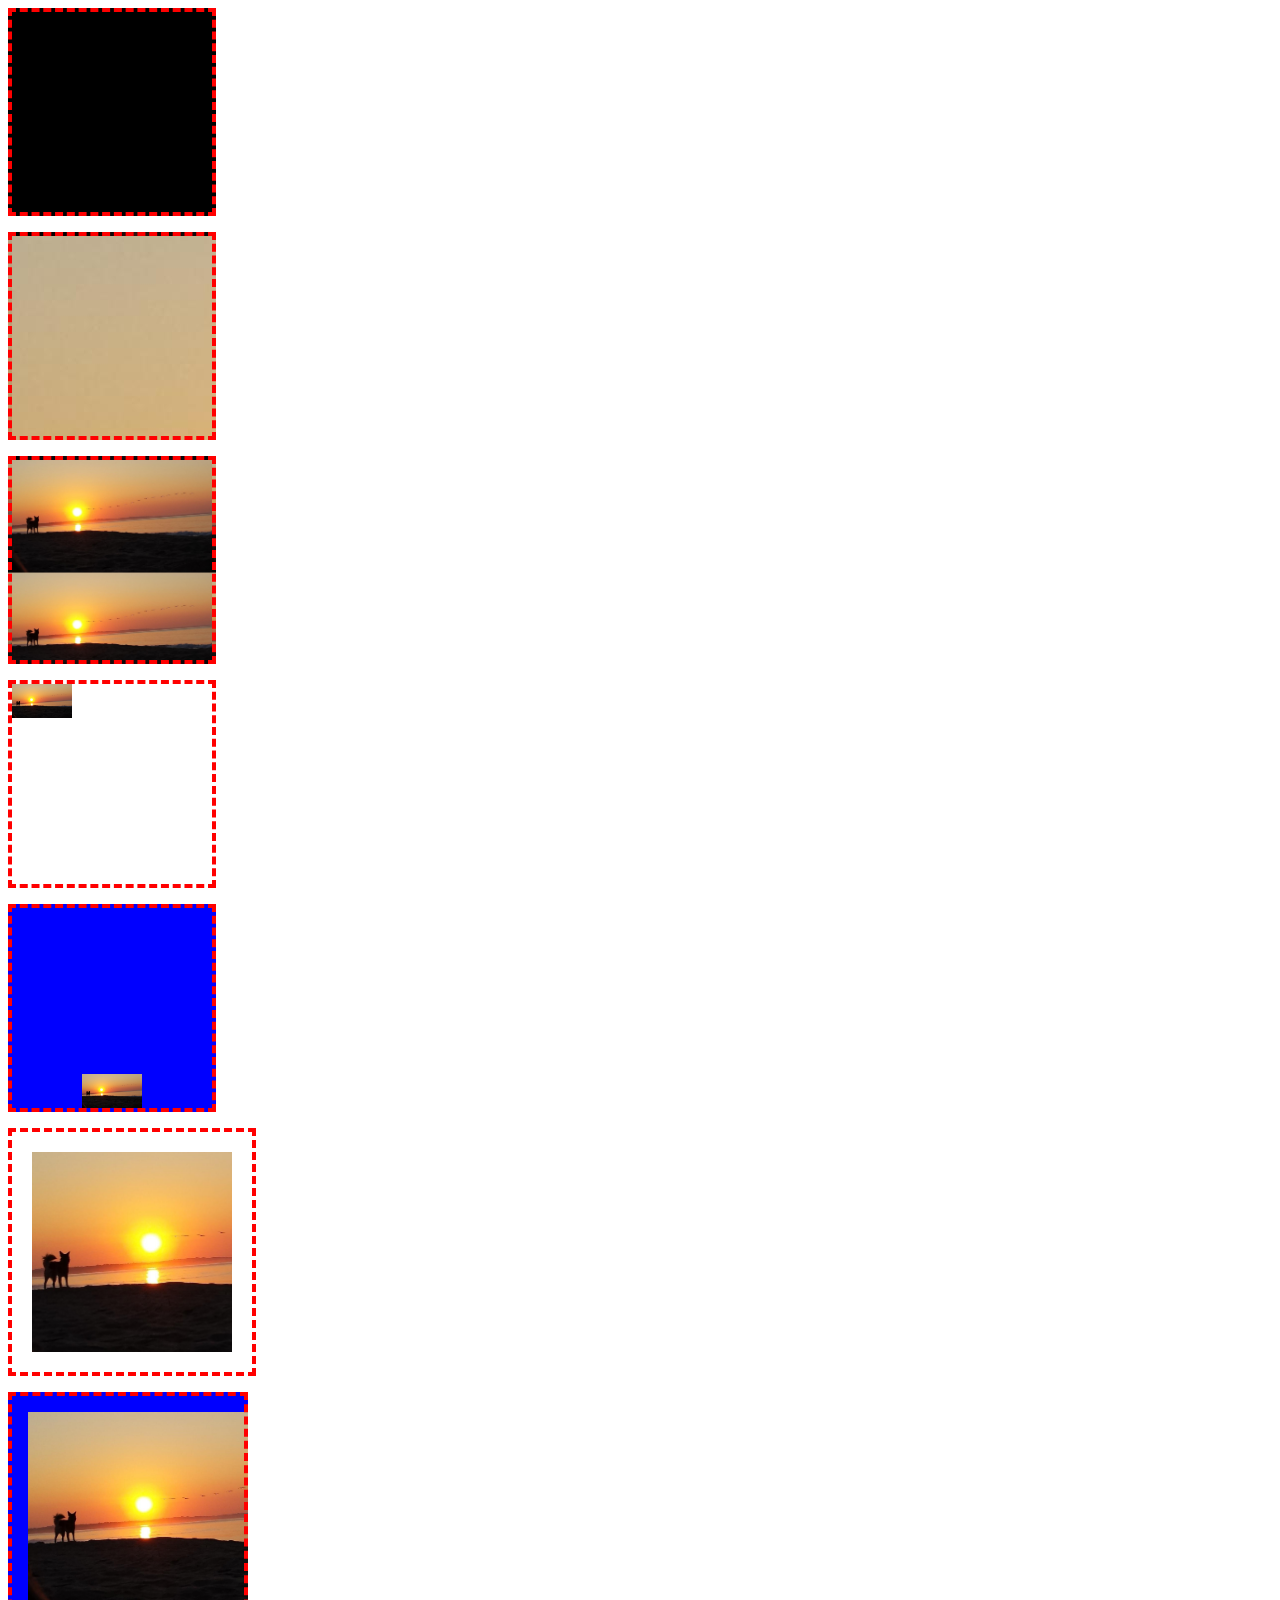
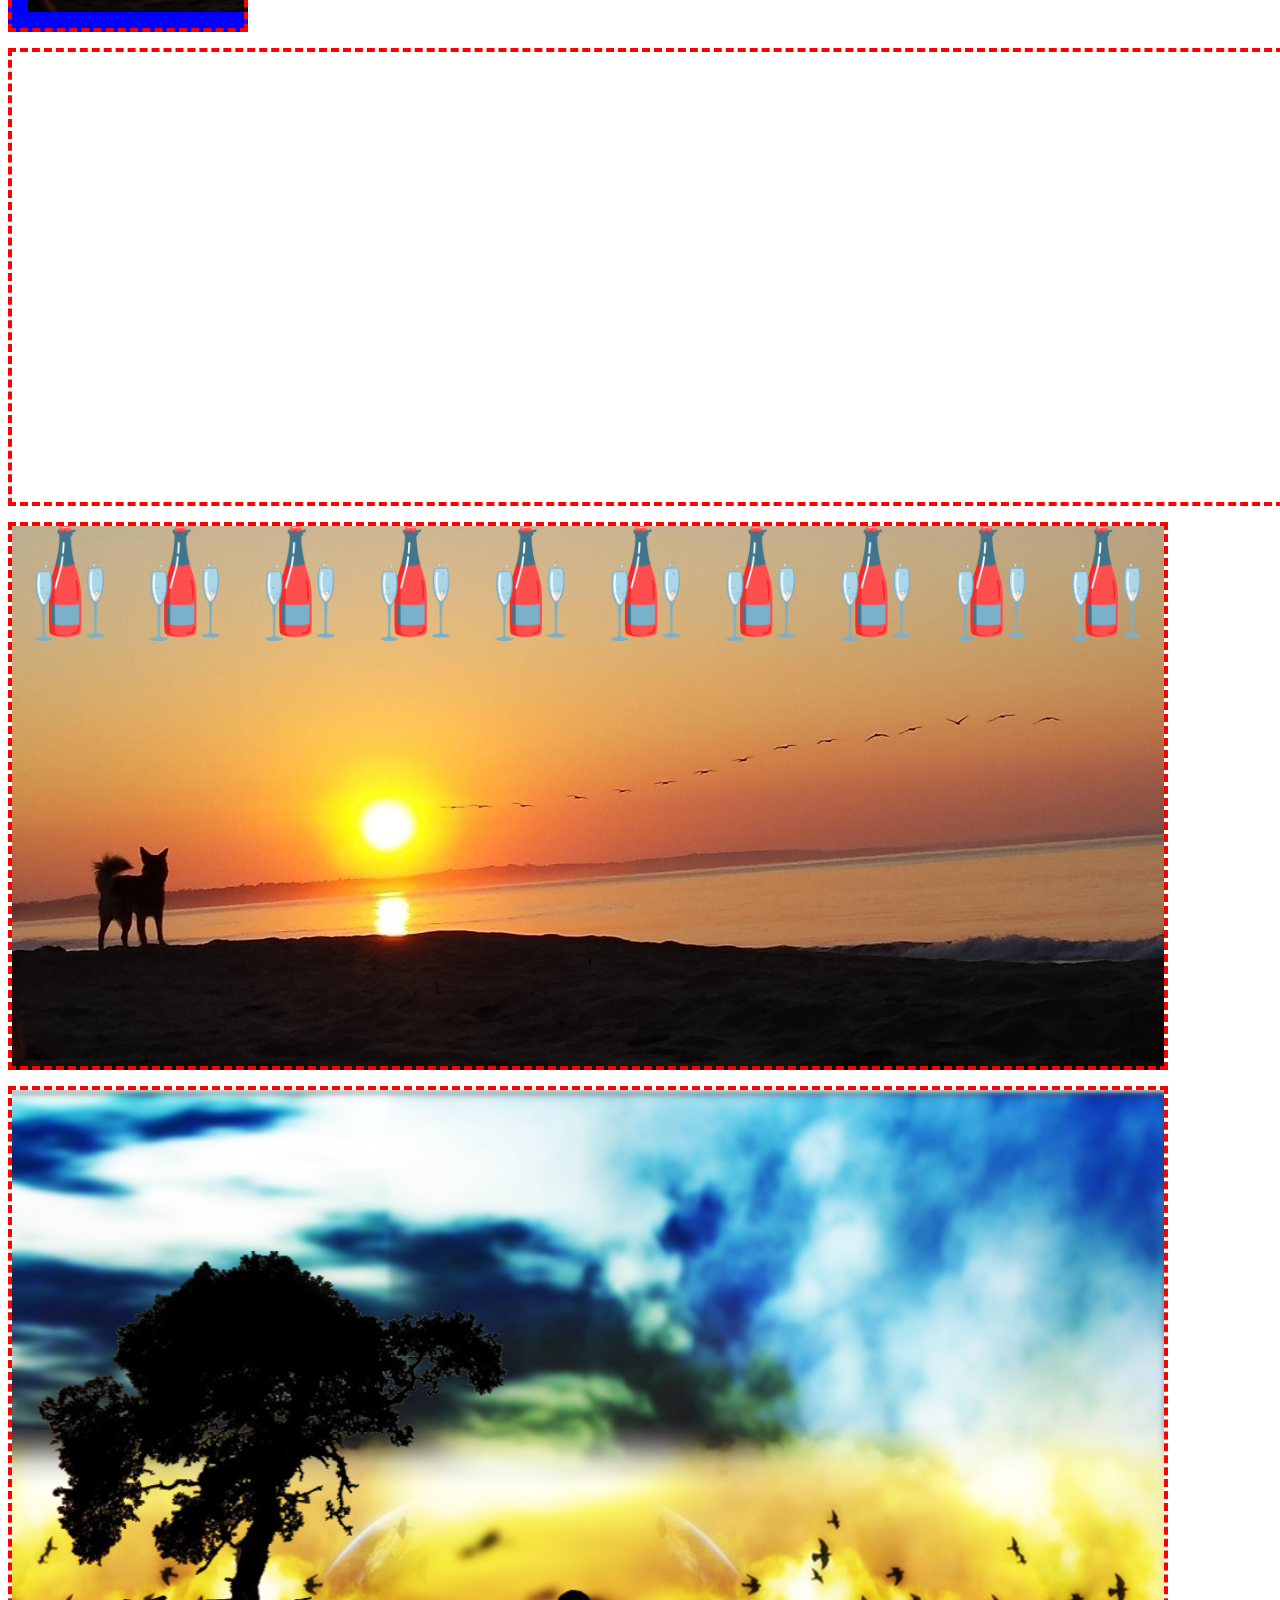
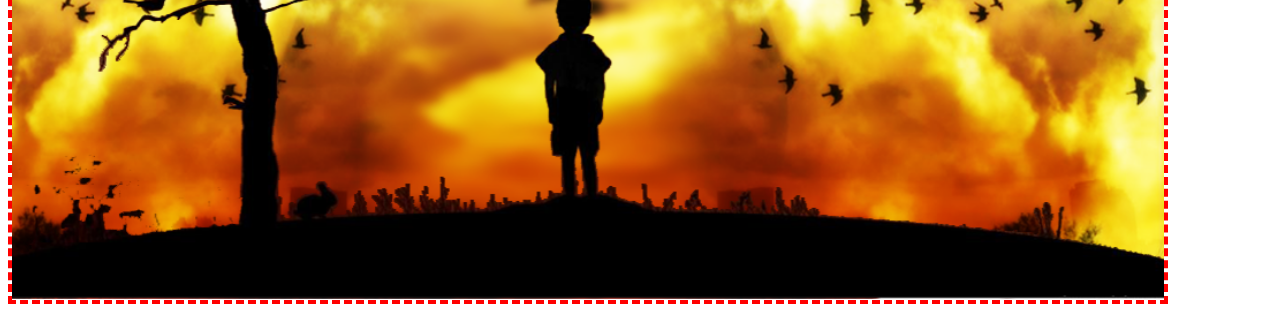
==== ejercicios_imagen/index.html @ a0ff7340 "Add files via upload" ====
<!DOCTYPE html>
<html lang="en">
<head>
    <meta charset="UTF-8">
    <meta name="viewport" content="width=device-width, initial-scale=1.0">
    <link rel="stylesheet" href="estilo.css">
    <title>Document</title>
</head>
<body>
    <section></section>
    <section></section>
    <section></section>
    <section></section>
    <section></section>
    <section></section>
    <section></section>
    <section></section>
    <section></section>
    <section></section>
</body>
</html>
---- ejercicios_imagen/estilo.css ----
section {

    border: 4px dashed red;
    width: 200px;
    height: 200px;
    margin-bottom: 1rem;
}

section:nth-of-type(1) {    
    background-color: black;
}
section:nth-of-type(2) {    
    background-image: url('./assets/puesta-sol.jpg');
}
section:nth-of-type(3) {    
    background-image: url('./assets/puesta-sol.jpg');
    background-size: 100%;
}
section:nth-of-type(4) {    
    background-image: url('./assets/puesta-sol.jpg');
    background-size: 30%;
    background-repeat: no-repeat;
}
section:nth-of-type(5) {  
    background-color: blue;  
    background-image: url('./assets/puesta-sol.jpg');
    background-size: 30%;
    background-repeat: no-repeat;
    background-position: bottom center;
}
section:nth-of-type(6) {  
    background-color: blue;  
    background-image: url('./assets/puesta-sol.jpg');
    background-size: cover;
    background-repeat: no-repeat;
    padding: 20px;
    background-clip: content-box;
}
section:nth-of-type(7) {  
    background: blue;  
    background-image: url('./assets/puesta-sol.jpg');
    background-size: cover;
    background-repeat: no-repeat;
    padding: 1rem;
    background-origin: content-box;
}
section:nth-of-type(8) {  
  
    background-image: url('./assets/puesta-sol.jpg');
    background-repeat: no-repeat;
    background-attachment: fixed;
    width: 100vw;
    height: 50vh;
    background-size: cover;
    
}
section:nth-of-type(9) {
    background-image: url('./assets/favicon.png'), url('./assets/puesta-sol.jpg');
    background-size: 10%, cover;
    background-repeat: repeat-x, no-repeat;
    width: 90vw;
    height: 60vh;
}
section:nth-of-type(10) {
    background: url('./assets/arbol.png') no-repeat bottom, url('./assets/aves.png') no-repeat bottom, url('./assets/cielo.png') no-repeat top;
    background-size:contain;
    width: 90vw;
    height: 90vh;
}
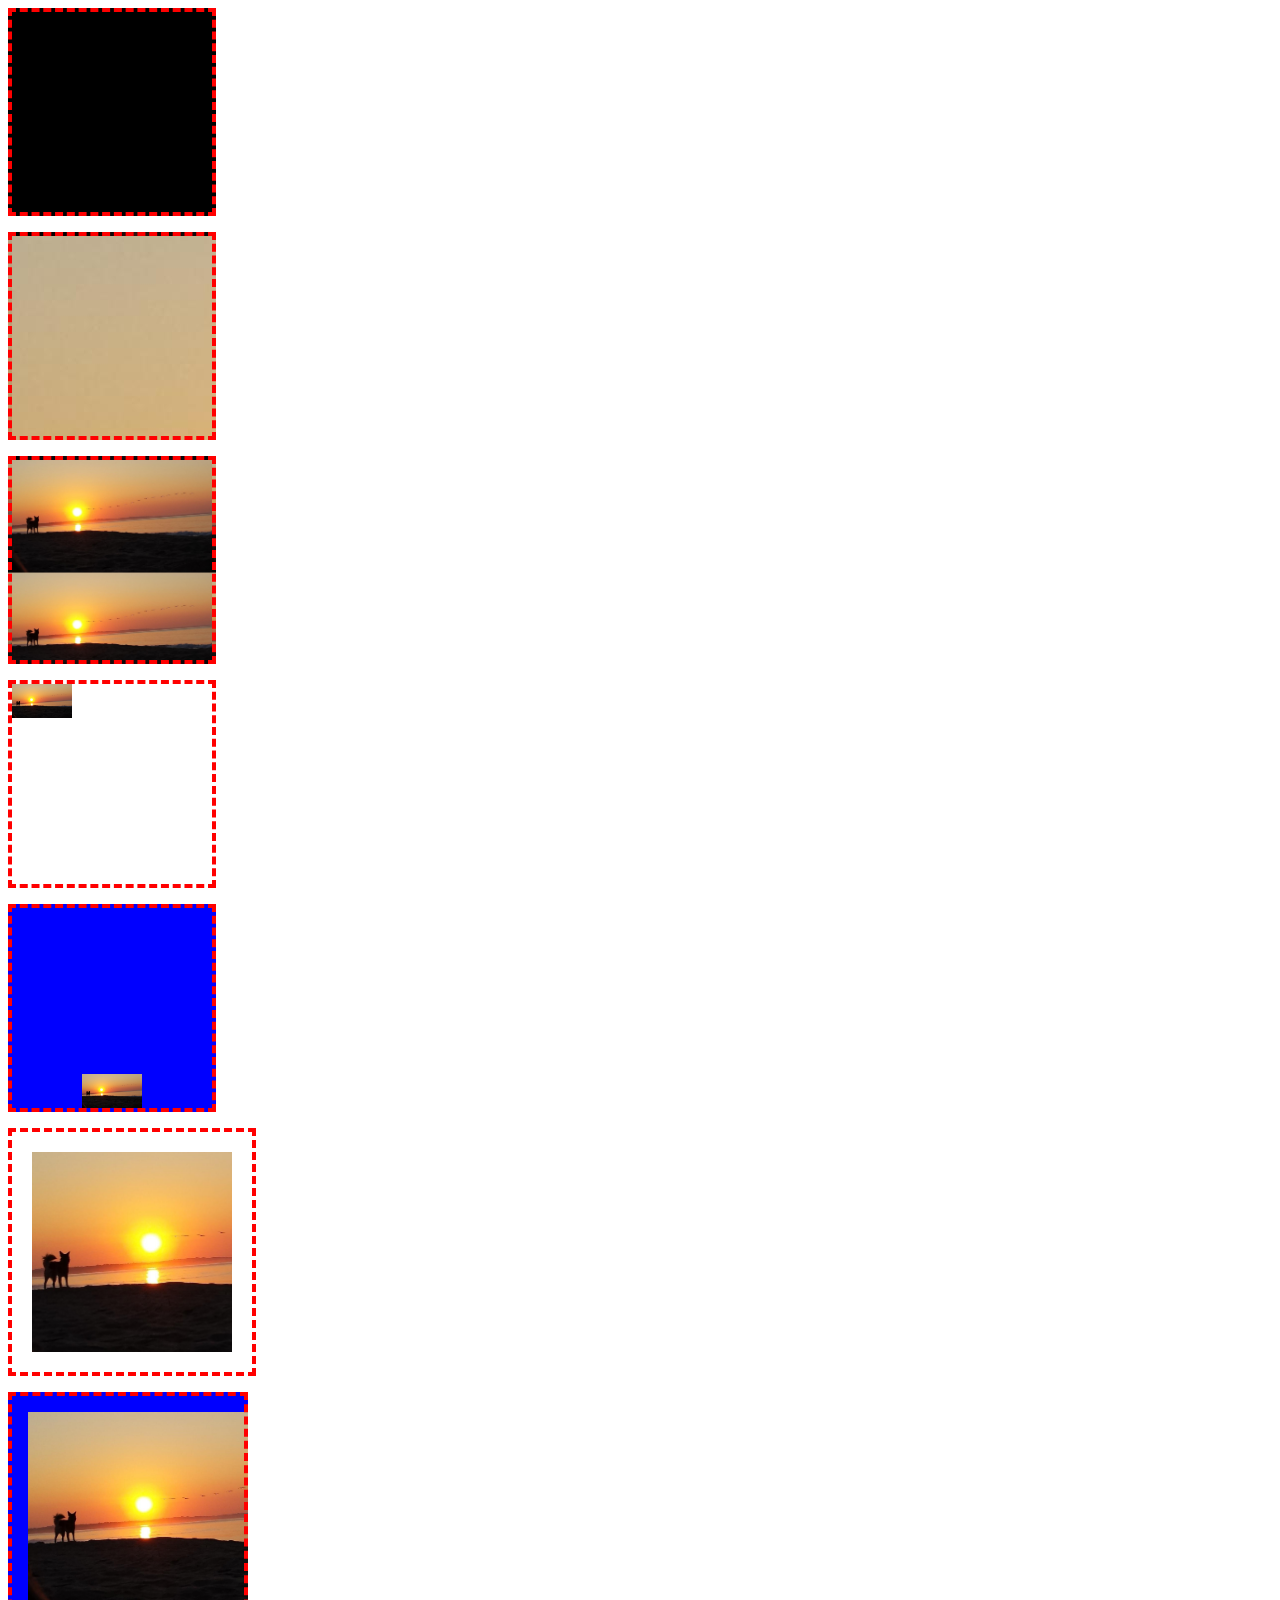
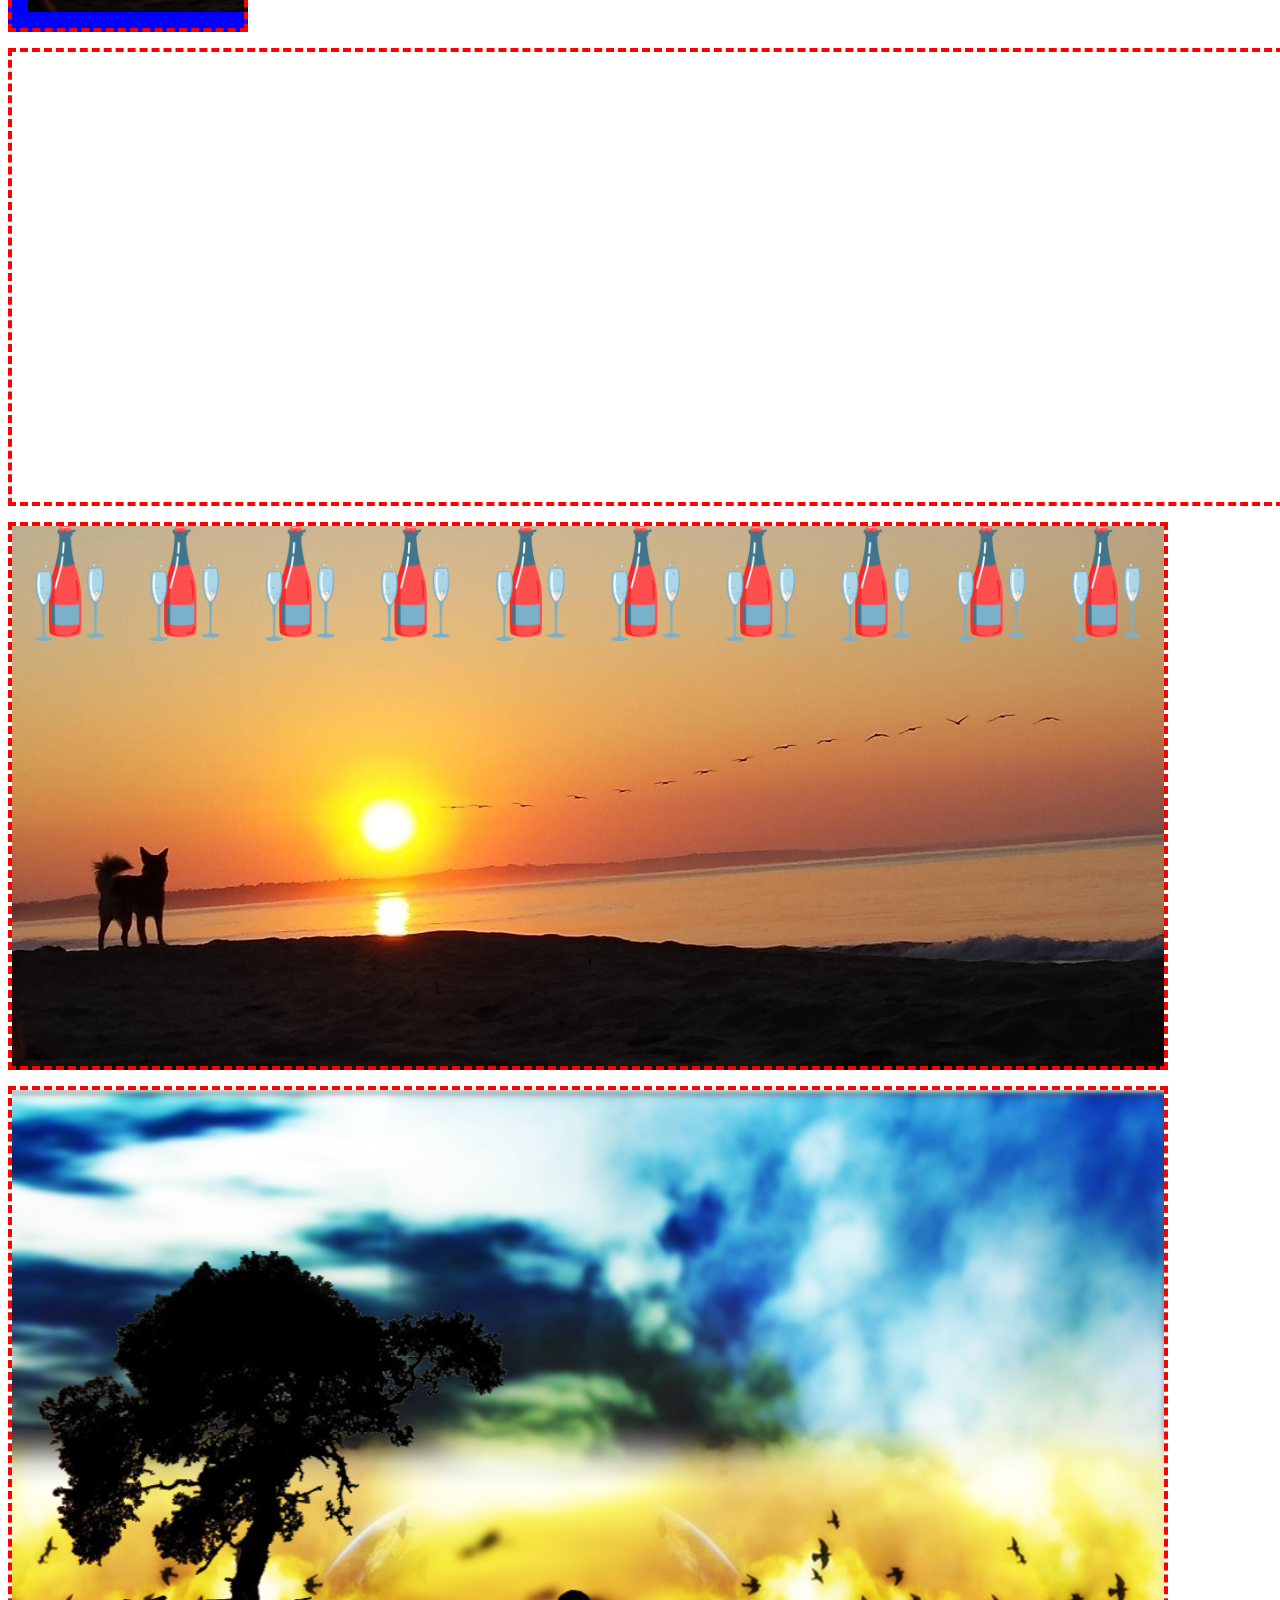
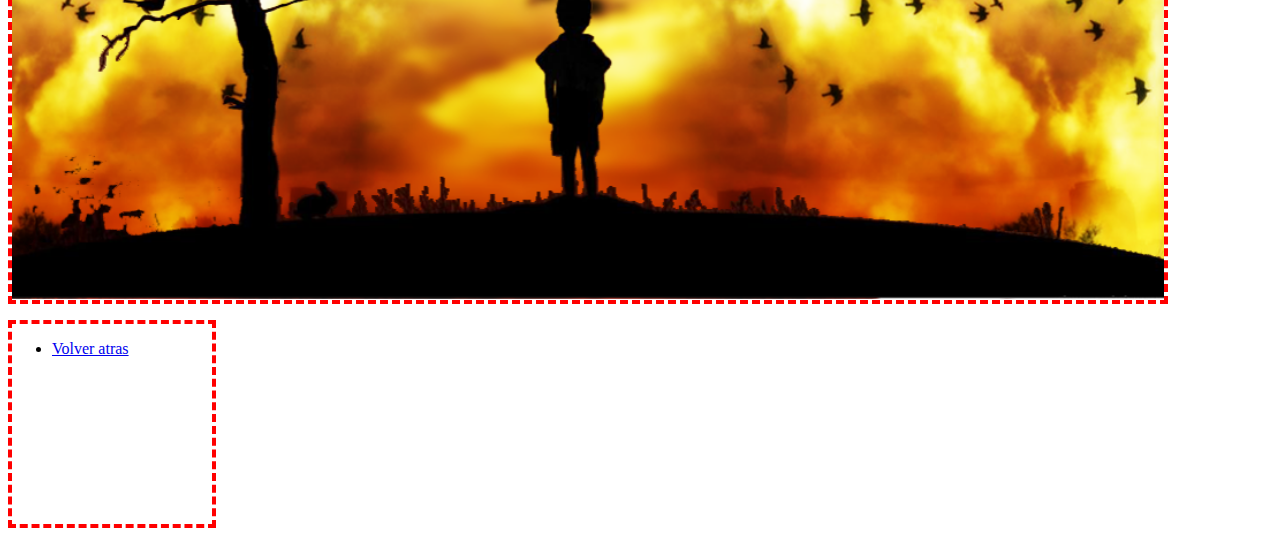
==== commit 3445174e: "Update index.html" ====
--- a/ejercicios_imagen/index.html
+++ b/ejercicios_imagen/index.html
@@ -17,5 +17,12 @@
     <section></section>
     <section></section>
     <section></section>
+    <section>
+        <ul>
+            <li>
+                <a href="../index.html">Volver atras</a>
+            </li>
+        </ul>
+    </section>
 </body>
-</html>+</html>
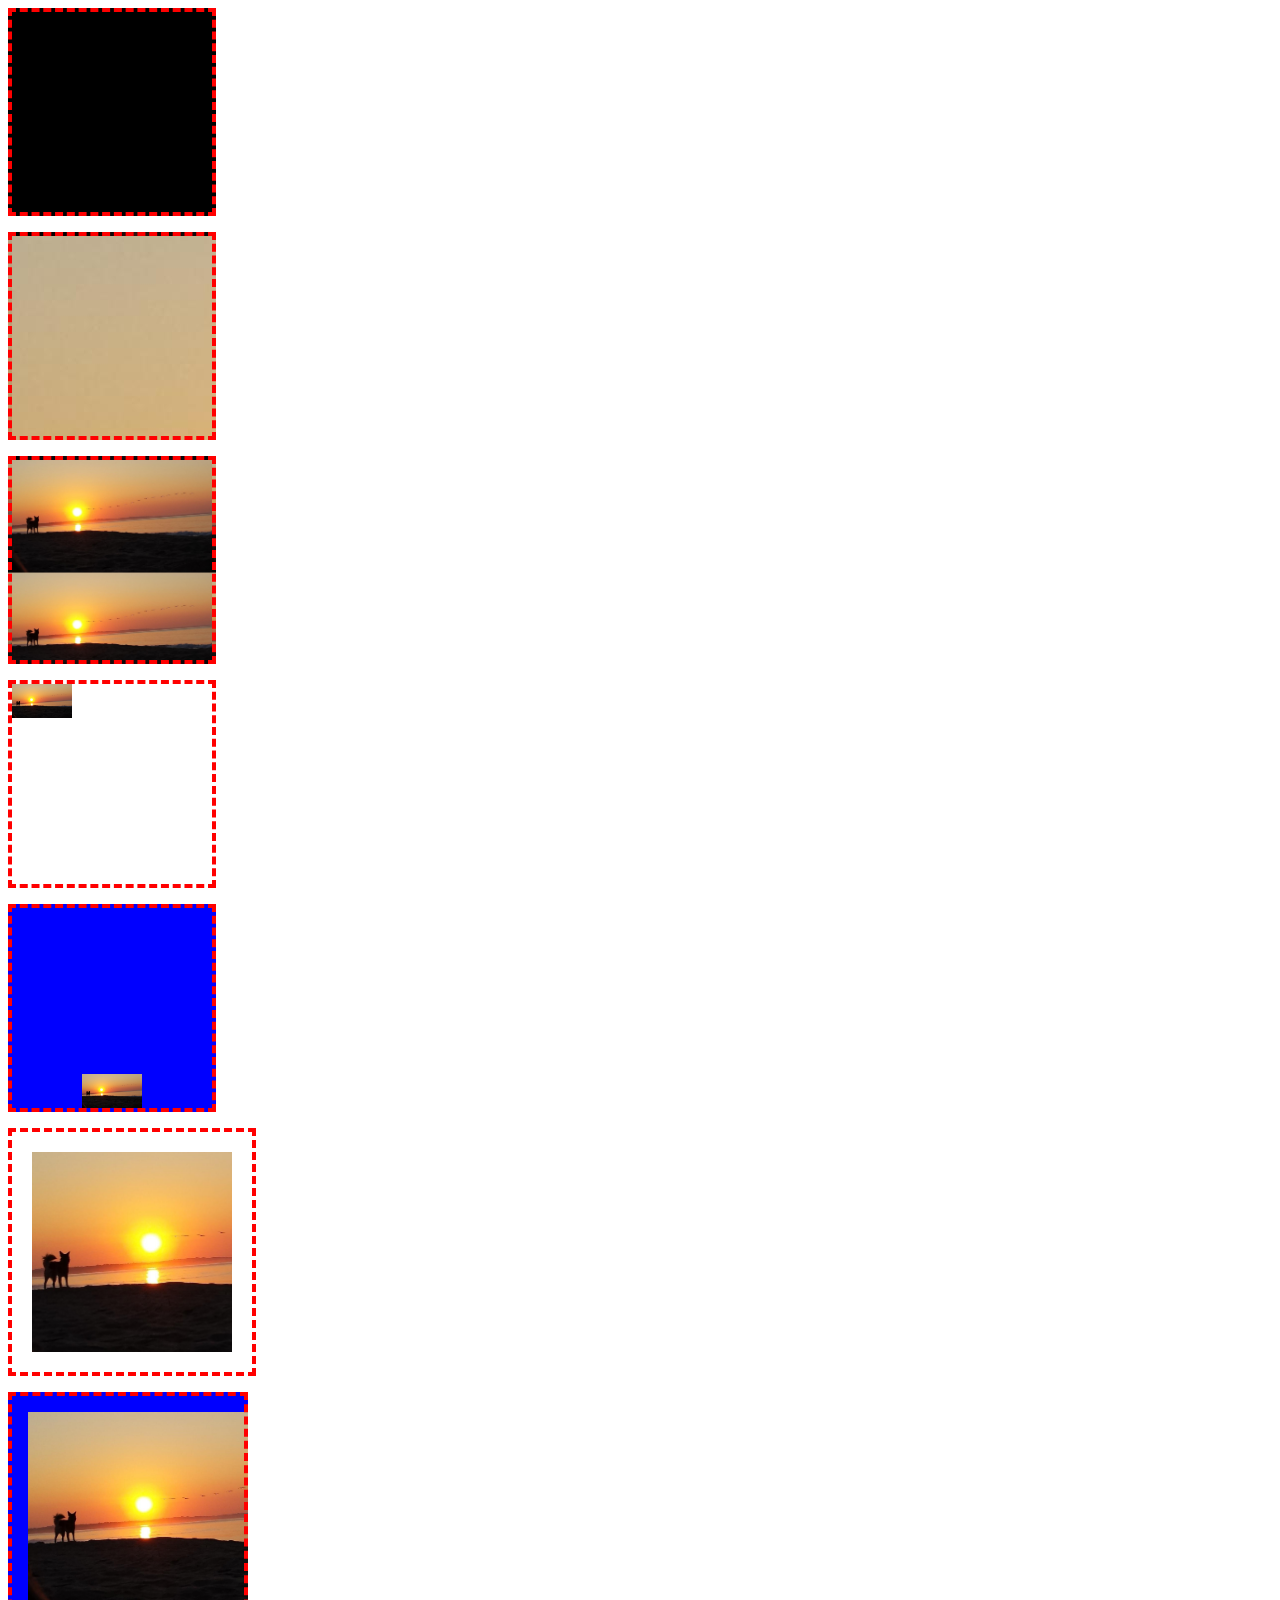
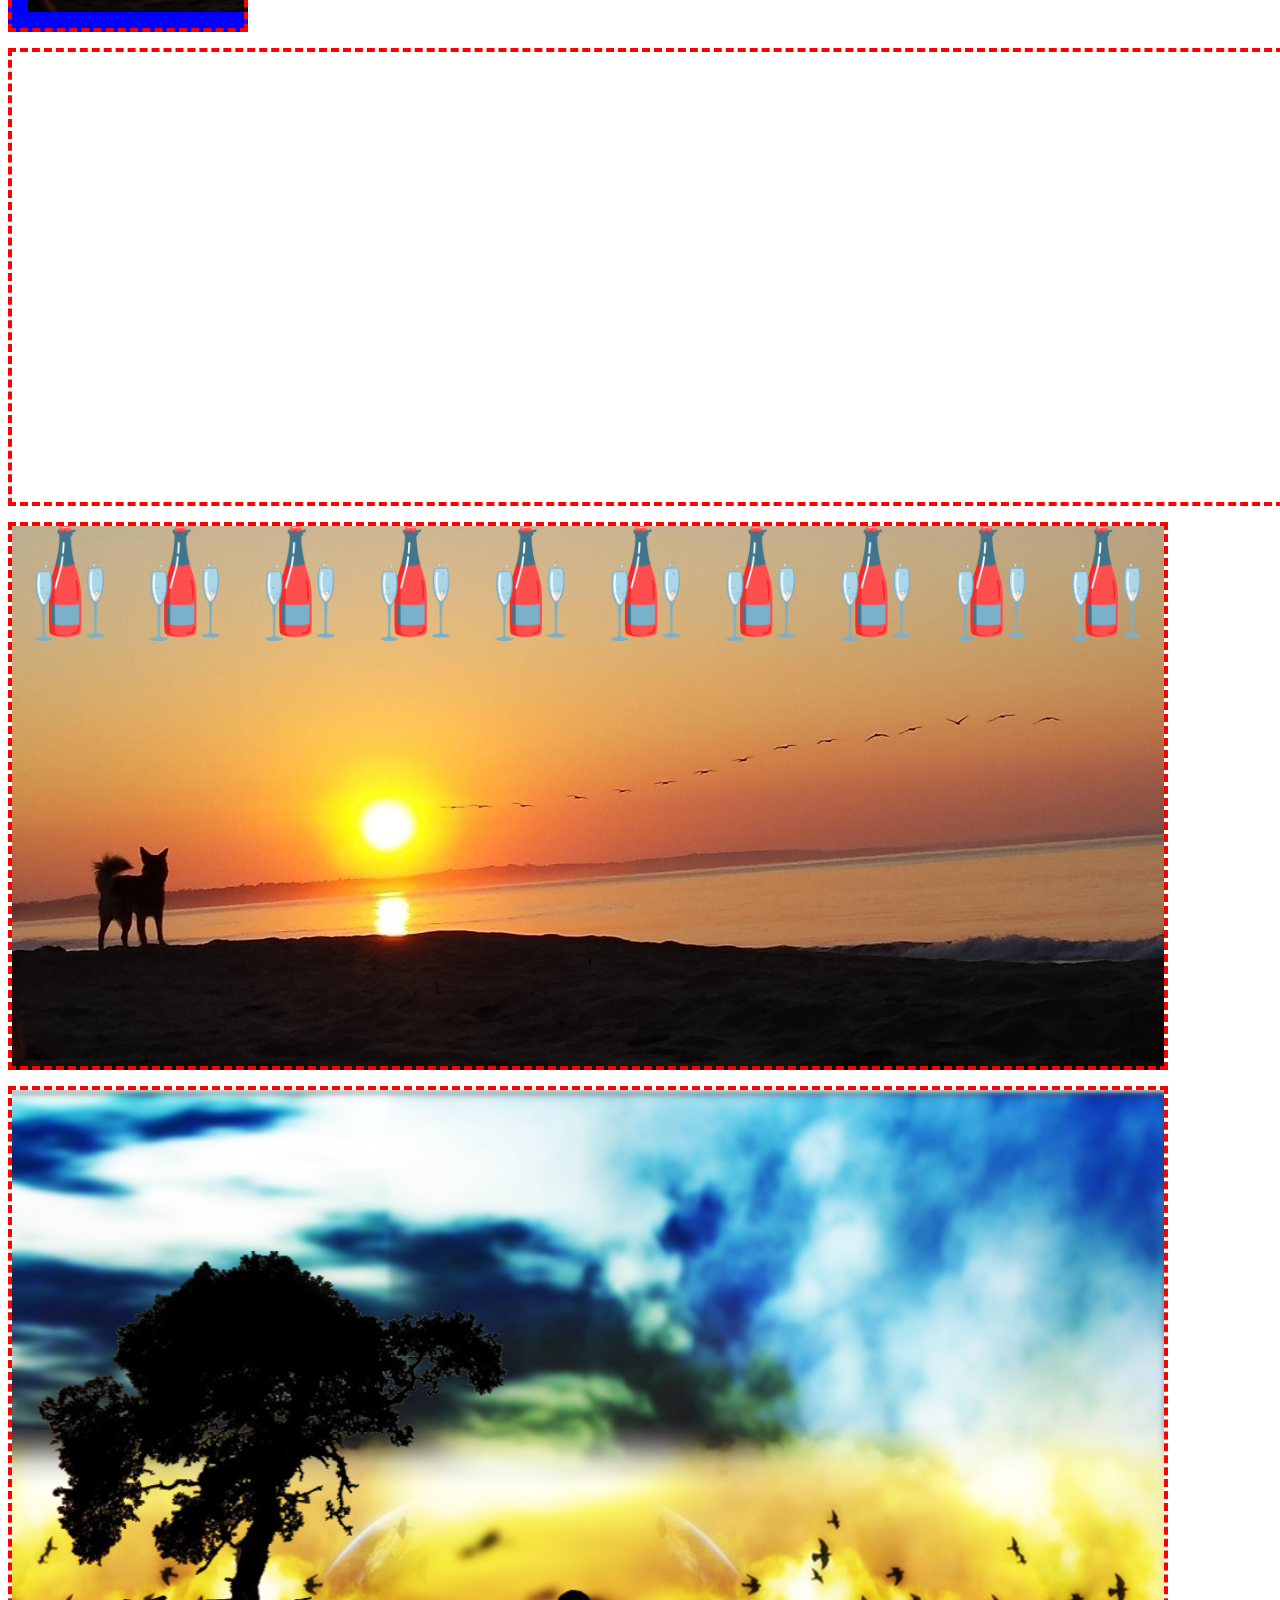
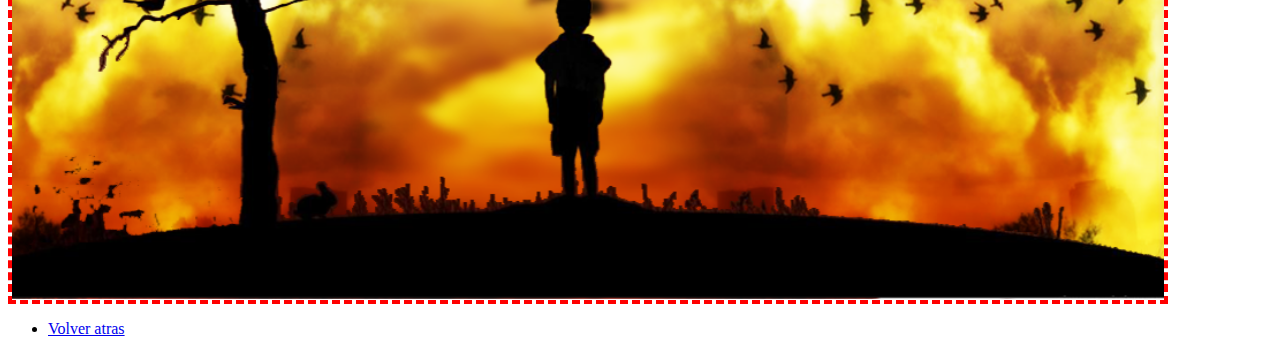
==== commit 2568d2c3: "Update index.html" ====
--- a/ejercicios_imagen/index.html
+++ b/ejercicios_imagen/index.html
@@ -17,12 +17,12 @@
     <section></section>
     <section></section>
     <section></section>
-    <section>
+    
         <ul>
             <li>
                 <a href="../index.html">Volver atras</a>
             </li>
         </ul>
-    </section>
+
 </body>
 </html>
